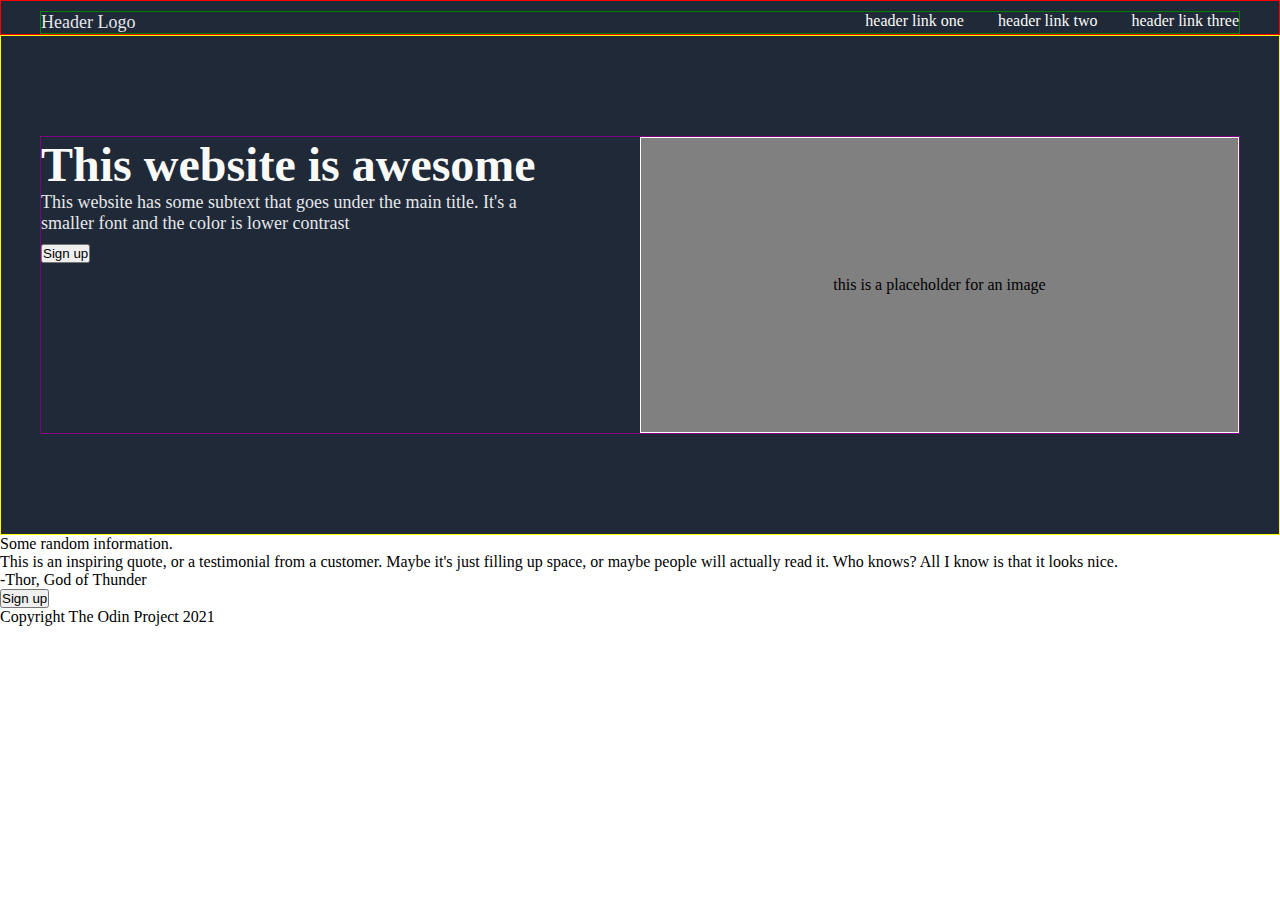
==== main.html @ 0cc4eebd "initial commit" ====
<!DOCTYPE html>
<html lang="en">
<head>
    <meta charset="UTF-8">
    <meta http-equiv="X-UA-Compatible" content="IE=edge">
    <meta name="viewport" content="width=device-width, initial-scale=1.0">
    <title>An Awesome Website</title>
    <link href='css/styles.css' rel='stylesheet'/>
</head>
<body>
    <div class='header-container'>
        <div class='header'>
            <div class='header-img'>Header Logo</div>
            <div class='header-links'>
                <a href='#'>header link one</a>
                <a href='#'>header link two</a>
                <a href='#'>header link three</a>
            </div>
        </div>

    </div>
    <div class='hero-container'>
        <div class='hero'>
            <div class='hero-paragraph'>
                <div class='hero-text'>This website is awesome</div>
                <div class='hero-subtext'>This website has some subtext that goes under the main title. It's a smaller font and the color is lower contrast</div>
                <div class='signup-button hero-button'><button type='button'>Sign up</button></div>
            </div>
            <div class='placeholder'>
                <div class='placeholder-text'>this is a placeholder for an image</div>
            </div>
        </div>
        
    </div>
    <div class='random-information-container'>
        <div class='random-information'>
            <div class='random-title'>Some random information.</div>
            <div class='random-item'>

            </div>
        </div>
    </div>
    <div class='inspiring-container'>
        <div class='inspiring-quote'>
            <div clas='inspiring-item'>
                <div class='inspiring-text'>This is an inspiring quote, or a testimonial from a customer. Maybe it's just filling up space, or maybe people will actually read it.
                    Who knows? All I know is that it looks nice.
                </div>
                <div class='inspiring-name'>
                    -Thor, God of Thunder
                </div>
            </div>
        </div>
    </div>

    <div class='signup-container'>
        <div class='signup-box'>
            <div class='signup-text'>

            </div>
            <div class='signup-button'><button type='button'>Sign up</button></div>
        </div>
    </div>
    
    <div class='footer-container'>
        <div class='footer'>
            <div class='footer-item'>Copyright The Odin Project 2021</div>
        </div>
    </div>
</body>
</html>
---- css/styles.css ----
*{
    margin: 0px;
    padding: 0px;
    box-sizing: border-box;
}

a, a:hover, a:focus, a:active {
    text-decoration: none;
    color: inherit;
}
.header-container{
    border: 1px solid red;
    background-color: #1F2937;
    display: flex;
    color: #F9FAF8;
    justify-content: center;
    
}

.header{
    border: 1px solid green;
    display: flex;
    justify-content: space-between;
    width: 1200px;
    margin-top: 10px;
}

.header-links > a{
    margin-right: 30px;
}

.header-links > a:last-of-type{
    margin-right: 0px;
}

.header-img,
.hero-subtext{
    font-size: 18px;
    color: #E5E7EB;
}

.hero-container{
    border: 1px solid yellow;
    background-color: #1F2937;
    display: flex;
    justify-content: center;
    height: 500px;
    padding: 100px;
}

.hero{
    border: 1px solid purple;
    display: flex;
    width: 1200px;
    justify-content: space-between;
}
.hero-paragraph{
    width: 600px;
}
.hero-text{
    color: #F9FAF8;
    font-size: 48px;
    font-weight: 800;
}
.hero-subtext{
    width: 500px;
    margin-bottom: 10px;
}

.placeholder{
    border: 1px solid white;
    display: flex;
    width: 600px;
    background-color: gray;
    align-items: center;
    justify-content: center;
}
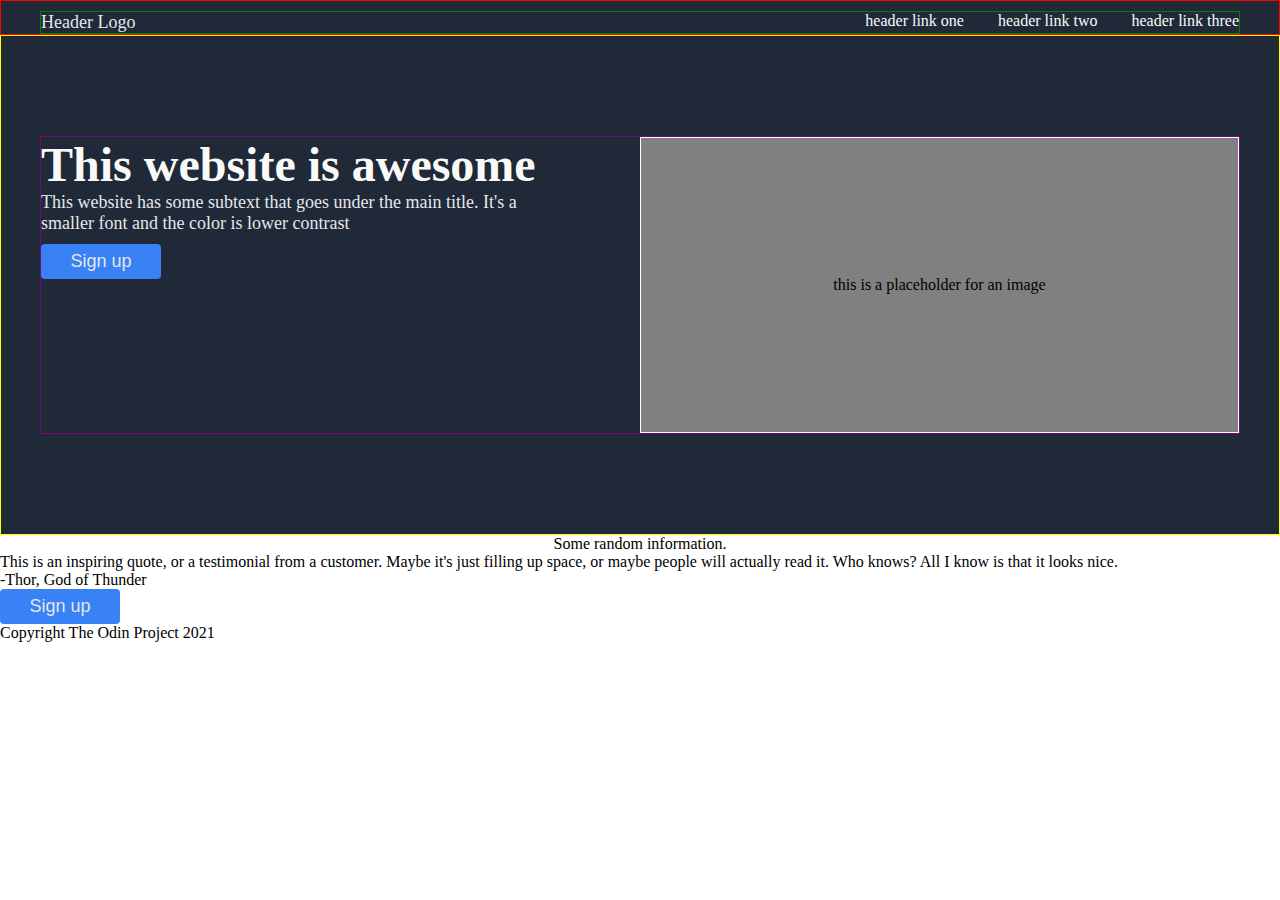
==== commit b0894d2e: "updates to styles and main" ====
--- a/main.html
+++ b/main.html
@@ -6,6 +6,9 @@
     <meta name="viewport" content="width=device-width, initial-scale=1.0">
     <title>An Awesome Website</title>
     <link href='css/styles.css' rel='stylesheet'/>
+    <link rel="preconnect" href="https://fonts.googleapis.com">
+    <link rel="preconnect" href="https://fonts.gstatic.com" crossorigin>
+    <link href="https://fonts.googleapis.com/css2?family=Roboto&display=swap" rel="stylesheet"> 
 </head>
 <body>
     <div class='header-container'>
@@ -23,11 +26,11 @@
         <div class='hero'>
             <div class='hero-paragraph'>
                 <div class='hero-text'>This website is awesome</div>
-                <div class='hero-subtext'>This website has some subtext that goes under the main title. It's a smaller font and the color is lower contrast</div>
+                <p class='hero-subtext'>This website has some subtext that goes under the main title. It's a smaller font and the color is lower contrast</p>
                 <div class='signup-button hero-button'><button type='button'>Sign up</button></div>
             </div>
             <div class='placeholder'>
-                <div class='placeholder-text'>this is a placeholder for an image</div>
+                <p class='placeholder-text'>this is a placeholder for an image</p>
             </div>
         </div>
         
@@ -36,16 +39,21 @@
         <div class='random-information'>
             <div class='random-title'>Some random information.</div>
             <div class='random-item'>
+                <div class='random-box'>
 
+                </div>
+                <div class='random-subtext'>
+
+                </div>
             </div>
         </div>
     </div>
     <div class='inspiring-container'>
         <div class='inspiring-quote'>
             <div clas='inspiring-item'>
-                <div class='inspiring-text'>This is an inspiring quote, or a testimonial from a customer. Maybe it's just filling up space, or maybe people will actually read it.
+                <p class='inspiring-text'>This is an inspiring quote, or a testimonial from a customer. Maybe it's just filling up space, or maybe people will actually read it.
                     Who knows? All I know is that it looks nice.
-                </div>
+                </p>
                 <div class='inspiring-name'>
                     -Thor, God of Thunder
                 </div>
--- a/css/styles.css
+++ b/css/styles.css
@@ -2,6 +2,7 @@
     margin: 0px;
     padding: 0px;
     box-sizing: border-box;
+    
 }
 
 a, a:hover, a:focus, a:active {
@@ -34,7 +35,8 @@
 }
 
 .header-img,
-.hero-subtext{
+.hero-subtext,
+.signup-button button{
     font-size: 18px;
     color: #E5E7EB;
 }
@@ -76,4 +78,15 @@
     justify-content: center;
 }
 
+.signup-button button{
+    border: none;
+    border-radius: 4px;
+    background-color: #3882F6;
+    width: 120px;
+    height: 35px;
+}
 
+.random-information-container{
+    display: flex;
+    justify-content: center;
+}
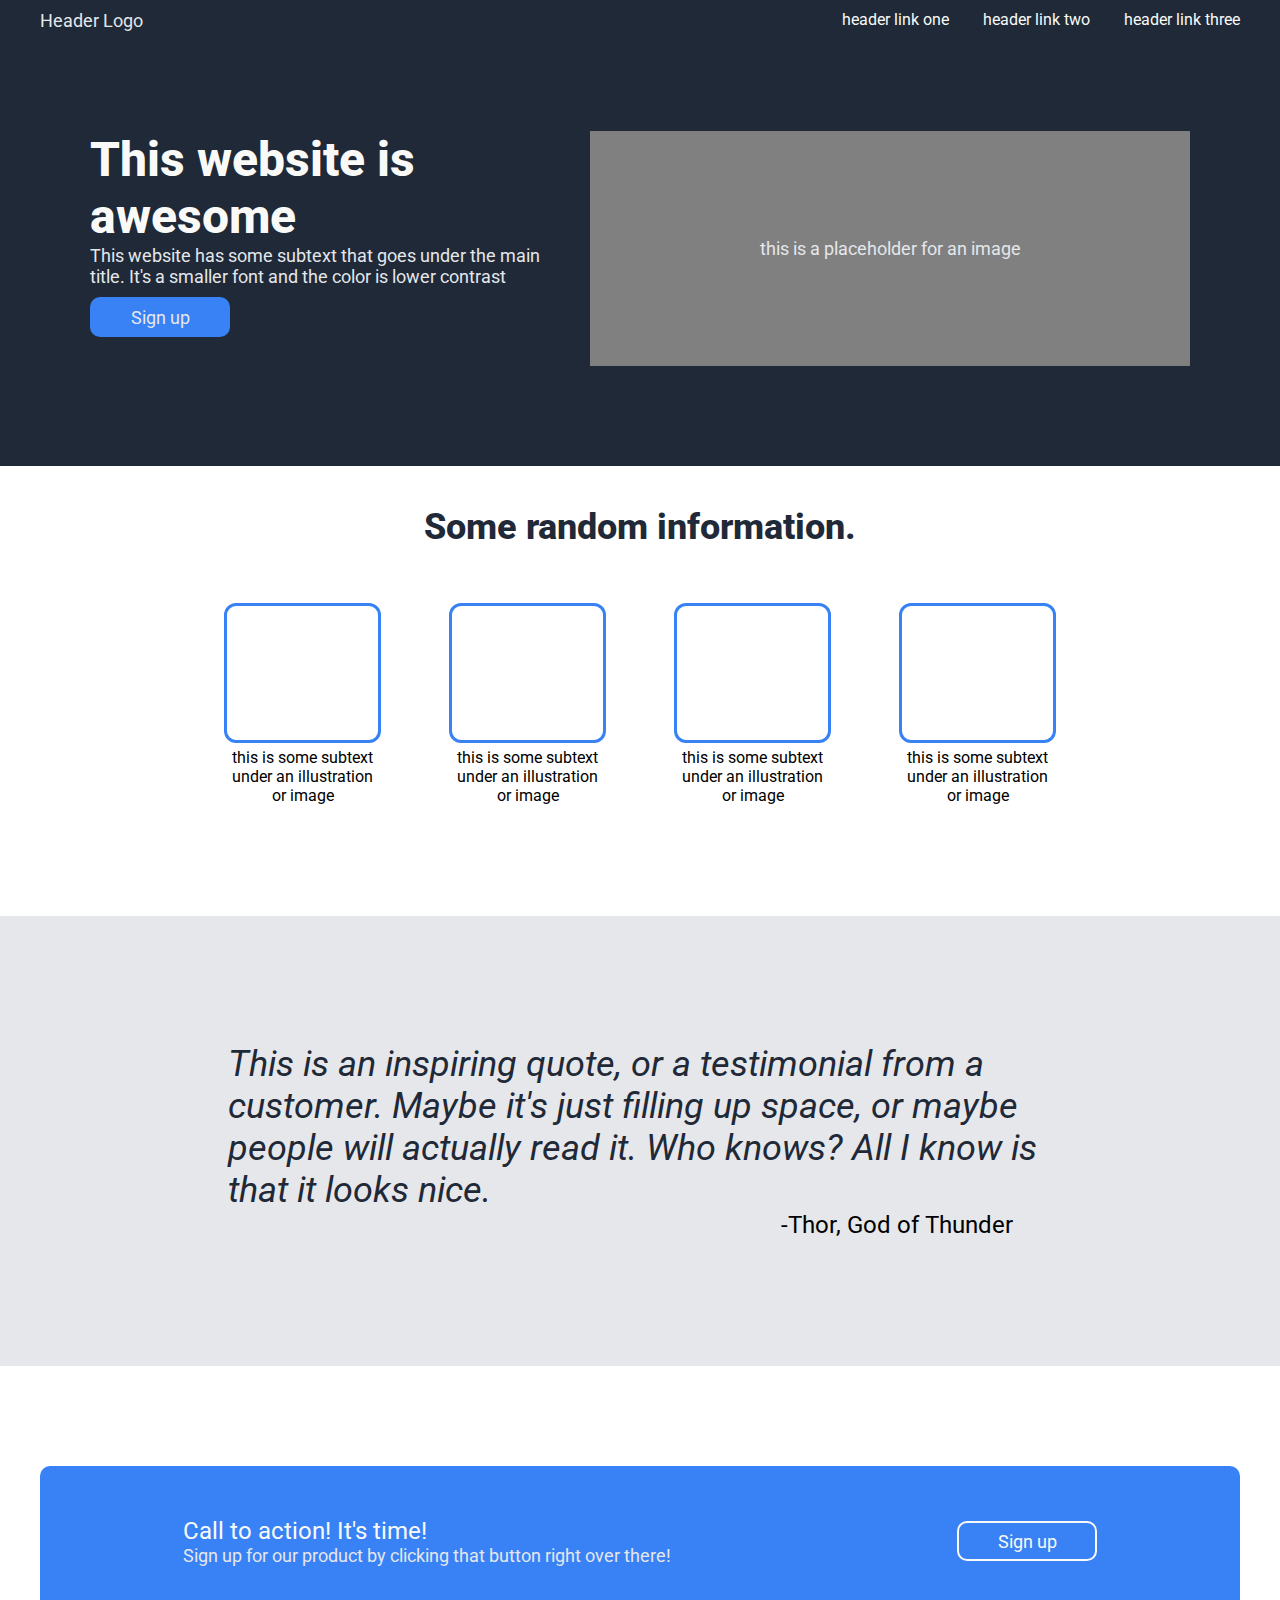
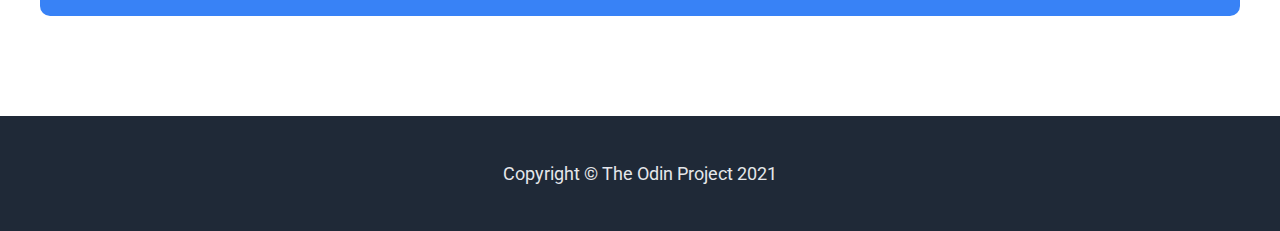
==== commit 0948ff91: "Finish 'Foundation Page' project for Odin Project" ====
--- a/main.html
+++ b/main.html
@@ -6,9 +6,9 @@
     <meta name="viewport" content="width=device-width, initial-scale=1.0">
     <title>An Awesome Website</title>
     <link href='css/styles.css' rel='stylesheet'/>
-    <link rel="preconnect" href="https://fonts.googleapis.com">
-    <link rel="preconnect" href="https://fonts.gstatic.com" crossorigin>
-    <link href="https://fonts.googleapis.com/css2?family=Roboto&display=swap" rel="stylesheet"> 
+    <style>
+        @import url('https://fonts.googleapis.com/css2?family=Roboto:wght@400;900&display=swap');
+    </style> 
 </head>
 <body>
     <div class='header-container'>
@@ -27,7 +27,7 @@
             <div class='hero-paragraph'>
                 <div class='hero-text'>This website is awesome</div>
                 <p class='hero-subtext'>This website has some subtext that goes under the main title. It's a smaller font and the color is lower contrast</p>
-                <div class='signup-button hero-button'><button type='button'>Sign up</button></div>
+                <div class='signup-button'><button type='button'>Sign up</button></div>
             </div>
             <div class='placeholder'>
                 <p class='placeholder-text'>this is a placeholder for an image</p>
@@ -40,23 +40,35 @@
             <div class='random-title'>Some random information.</div>
             <div class='random-item'>
                 <div class='random-box'>
-
+                    
+                    <div class='random-image'></div>
+                    <p class='random-subtext'>this is some subtext under an illustration or image</p>
                 </div>
-                <div class='random-subtext'>
-
+                <div class='random-box'>
+                    
+                    <div class='random-image'></div>
+                    <p class='random-subtext'>this is some subtext under an illustration or image</p>
+                </div>
+                <div class='random-box'>
+                    
+                    <div class='random-image'></div>
+                    <p class='random-subtext'>this is some subtext under an illustration or image</p>
+                </div>
+                <div class='random-box'>
+                    
+                    <div class='random-image'></div>
+                    <p class='random-subtext'>this is some subtext under an illustration or image</p>
                 </div>
             </div>
         </div>
     </div>
     <div class='inspiring-container'>
         <div class='inspiring-quote'>
-            <div clas='inspiring-item'>
-                <p class='inspiring-text'>This is an inspiring quote, or a testimonial from a customer. Maybe it's just filling up space, or maybe people will actually read it.
-                    Who knows? All I know is that it looks nice.
-                </p>
-                <div class='inspiring-name'>
-                    -Thor, God of Thunder
-                </div>
+            <p class='inspiring-text'>This is an inspiring quote, or a testimonial from a customer. Maybe it's just filling up space, or maybe people will actually read it.
+                Who knows? All I know is that it looks nice.
+            </p>
+            <p class='inspiring-name'>
+                -Thor, God of Thunder
             </div>
         </div>
     </div>
@@ -64,15 +76,16 @@
     <div class='signup-container'>
         <div class='signup-box'>
             <div class='signup-text'>
-
+                <p class='signup-main-text'>Call to action! It's time!</p>
+                <p class='signup-sub-text'>Sign up for our product by clicking that button right over there!</p>
             </div>
-            <div class='signup-button'><button type='button'>Sign up</button></div>
+            <div class='signup-button calltoaction-button'><button type='button'>Sign up</button></div>
         </div>
     </div>
     
     <div class='footer-container'>
         <div class='footer'>
-            <div class='footer-item'>Copyright The Odin Project 2021</div>
+            <div class='footer-text'>Copyright &copy; The Odin Project 2021</div>
         </div>
     </div>
 </body>
--- a/css/styles.css
+++ b/css/styles.css
@@ -2,7 +2,7 @@
     margin: 0px;
     padding: 0px;
     box-sizing: border-box;
-    
+    font-family: 'Roboto', sans-serif;
 }
 
 a, a:hover, a:focus, a:active {
@@ -10,7 +10,7 @@
     color: inherit;
 }
 .header-container{
-    border: 1px solid red;
+    
     background-color: #1F2937;
     display: flex;
     color: #F9FAF8;
@@ -19,7 +19,7 @@
 }
 
 .header{
-    border: 1px solid green;
+    
     display: flex;
     justify-content: space-between;
     width: 1200px;
@@ -36,28 +36,32 @@
 
 .header-img,
 .hero-subtext,
-.signup-button button{
+.signup-button button,
+.placeholder-text,
+.signup-sub-text,
+.footer-text{
     font-size: 18px;
     color: #E5E7EB;
 }
 
 .hero-container{
-    border: 1px solid yellow;
+    
     background-color: #1F2937;
     display: flex;
     justify-content: center;
-    height: 500px;
+    height: 435px;
     padding: 100px;
 }
 
 .hero{
-    border: 1px solid purple;
+    
     display: flex;
     width: 1200px;
     justify-content: space-between;
 }
 .hero-paragraph{
-    width: 600px;
+    width: 500px;
+    
 }
 .hero-text{
     color: #F9FAF8;
@@ -65,12 +69,12 @@
     font-weight: 800;
 }
 .hero-subtext{
-    width: 500px;
+    width: 450px;
     margin-bottom: 10px;
 }
 
 .placeholder{
-    border: 1px solid white;
+    
     display: flex;
     width: 600px;
     background-color: gray;
@@ -78,15 +82,112 @@
     justify-content: center;
 }
 
+
 .signup-button button{
     border: none;
-    border-radius: 4px;
+    border-radius: 10px;
     background-color: #3882F6;
-    width: 120px;
-    height: 35px;
+    width: 140px;
+    height: 40px;
 }
 
 .random-information-container{
     display: flex;
     justify-content: center;
+    height: 450px;
+   
 }
+.random-information{
+    
+    width: 900px;
+}
+.random-title{
+    padding: 40px 0px;
+    color: #1F2937;
+    font-size: 36px;
+    font-weight: 800;
+    text-align: center;
+}
+.random-item{
+    
+    padding: 15px 0px;
+    /*flex unordered list going from left to right? */
+    display: flex;
+    flex-direction: row;
+}
+
+.random-box{
+    margin: 0px 34px;
+    width: 500px;
+    height: 250px;
+}
+.random-image{
+    
+    border: 1px solid #3882F6;
+    border-radius: 12px;
+    border-width: medium;
+    height: 140px;
+    margin-bottom: 5px;
+}
+.random-subtext{
+    text-align: center;
+    
+}
+.inspiring-container{
+    display: flex;
+    height: 450px;
+    justify-content: center;
+    align-items: center;
+    background-color: #E5E7EB;
+}
+.inspiring-quote{
+    
+    width: 825px;
+}
+.inspiring-text{
+    color: #1F2937;
+    font-size: 36px;
+    font-style: italic;
+    font-weight: light;
+}
+.inspiring-name{
+    font-size: 24px;
+    text-align: right;
+    margin-right: 40px;
+    
+}
+
+.signup-container{
+    display: flex;
+    height: 350px;
+    justify-content: center;
+    align-items: center;
+}
+
+.signup-box{
+    display: flex;
+    border-radius: 10px;
+    background-color: #3882F6;
+    height: 150px;
+    width: 1200px;
+    
+    justify-content: space-around;
+    align-items: center;
+}
+.signup-main-text{
+    font-size: 24px;
+    color: #F9FAF8;
+}
+.signup-button.calltoaction-button button{
+    
+    border: 2px solid #F9FAF8;
+    color: #F9FAF8;
+}
+.footer-container{
+    display: flex;
+    background-color: #1F2937;
+    height: 115px;
+    justify-content: center;
+    align-items: center;
+}
+
